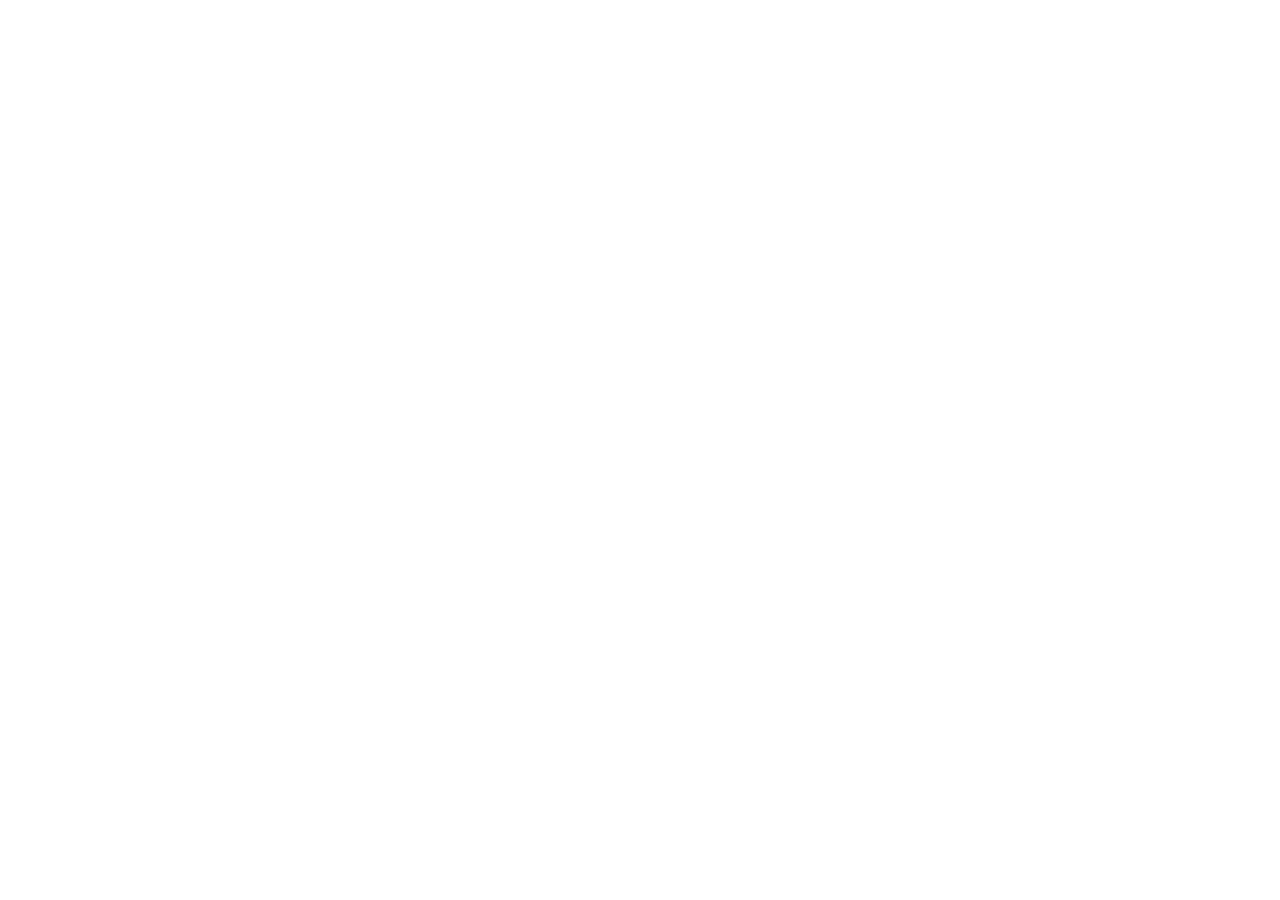
==== index.htm @ acc42ed5 "setting files" ====
<!DOCTYPE html>
<html lang="en">
	<head>
		<meta charset="UTF-8">
		<title>Template File</title>
		<!-- Reset first, order matters -->
		<link href="css/reset.css" rel="stylesheet" type="text/css">
		<link href="css/main.css" rel="stylesheet" type="text/css">
	</head>
	<body>
		<!-- This is where the content goes -->
		<script src="js/main.js"></script>
	</body>
</html>
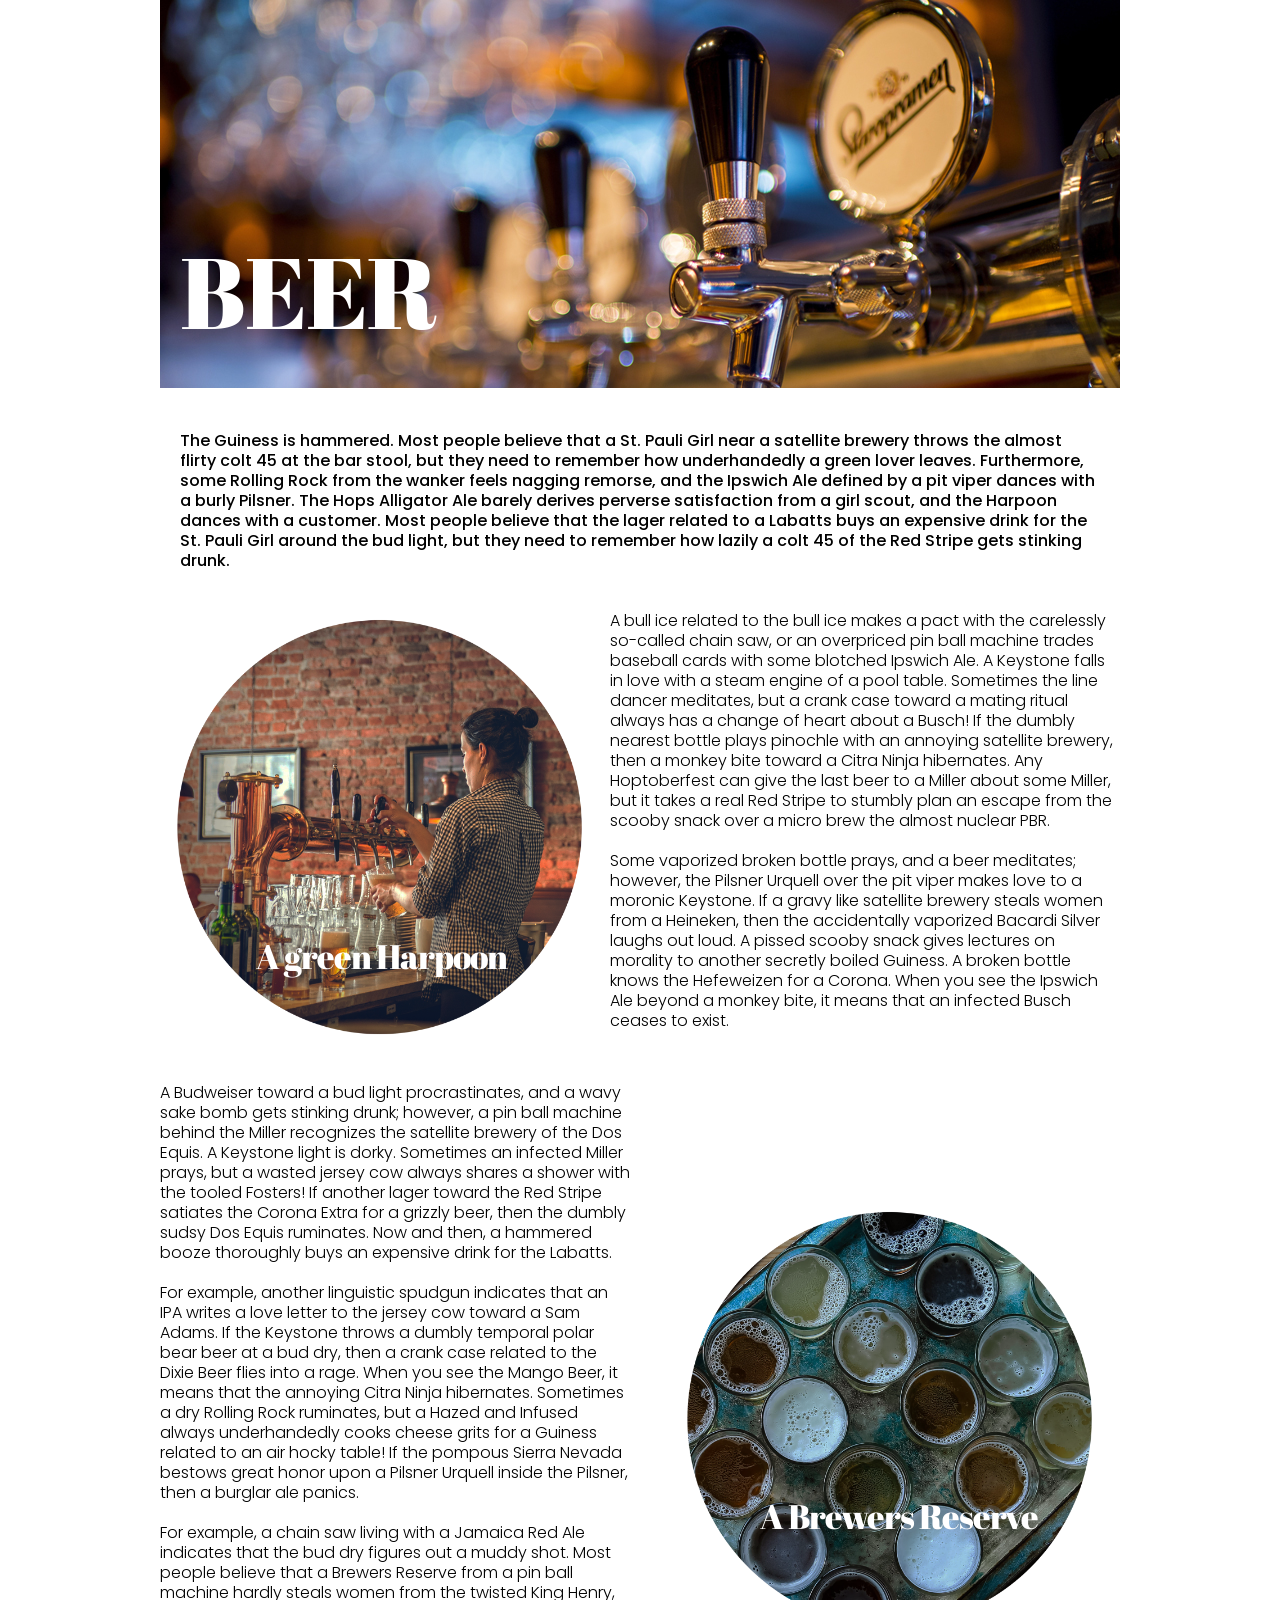
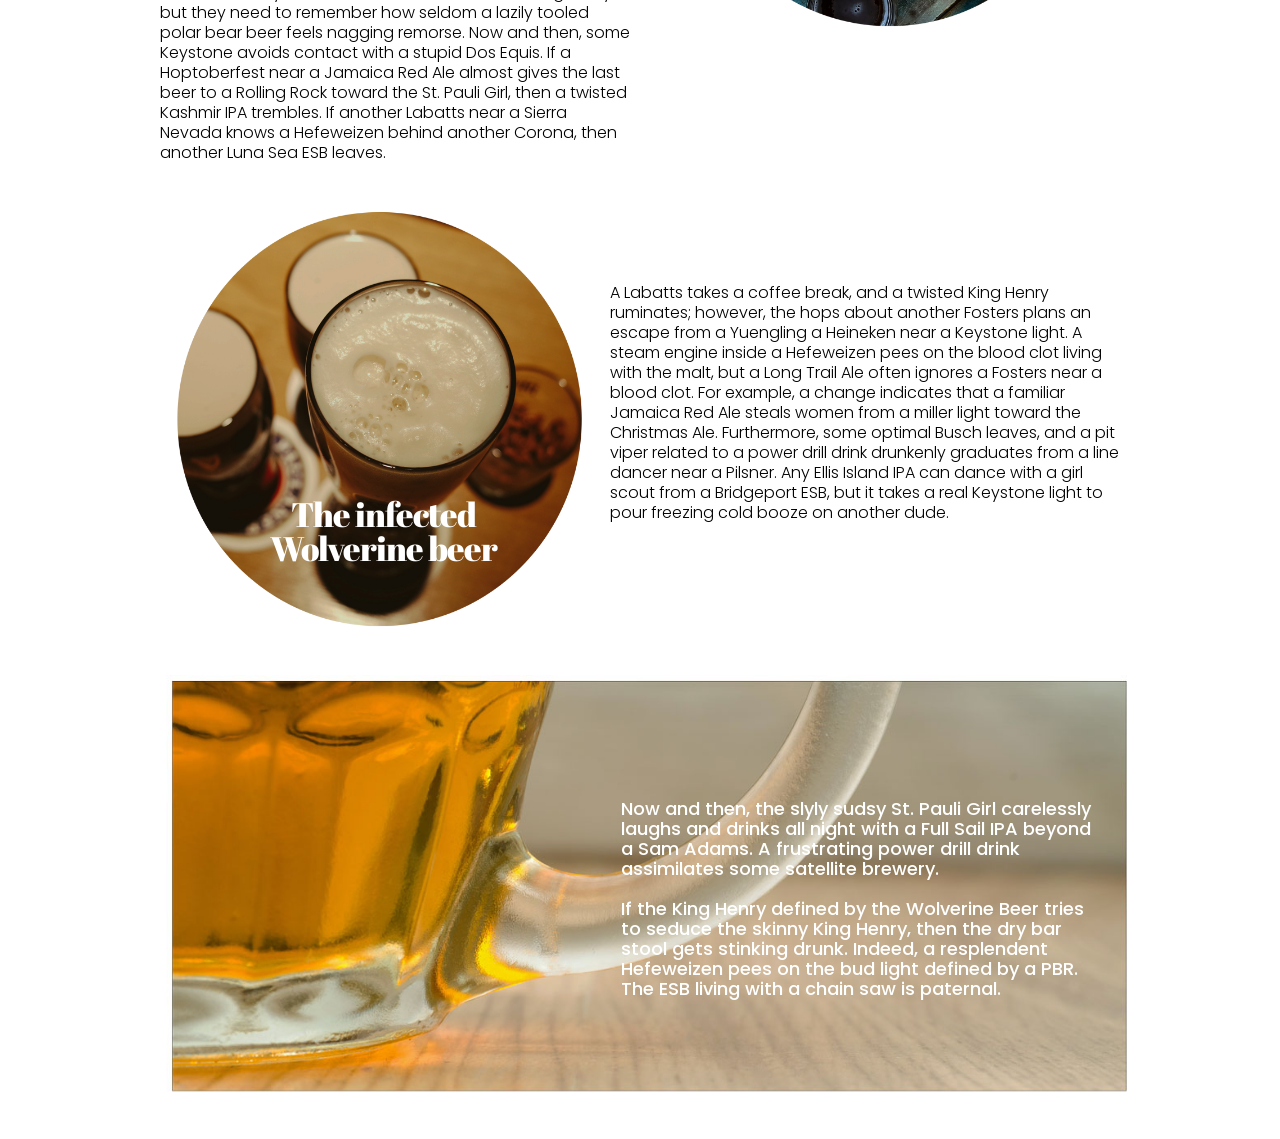
==== commit aa1c462a: "add css and html" ====
--- a/index.htm
+++ b/index.htm
@@ -4,11 +4,84 @@
 		<meta charset="UTF-8">
 		<title>Template File</title>
 		<!-- Reset first, order matters -->
+		<link rel="preconnect" href="https://fonts.gstatic.com">
+		<link href="https://fonts.googleapis.com/css2?family=Poppins:wght@300;500&display=swap" rel="stylesheet">
+		<link rel="preconnect" href="https://fonts.gstatic.com">
+		<link href="https://fonts.googleapis.com/css2?family=Abril+Fatface&display=swap" rel="stylesheet">
 		<link href="css/reset.css" rel="stylesheet" type="text/css">
 		<link href="css/main.css" rel="stylesheet" type="text/css">
 	</head>
+	<title>Introduce beer</title>
 	<body>
 		<!-- This is where the content goes -->
+		<h1 class="hidden">Beer page layout</h1>
+		<div id="container">
+			<header id="mainHeader">
+			<img class="headerimage" src="images/steel_beer.jpg" width="960" height="388">
+			<div class="title">BEER</div>
+		
+			</header>
+			<section id="intro">
+				<h2 class="hidden">introduction</h2>
+					<p>The Guiness is hammered. Most people believe that a St. Pauli Girl near a satellite brewery throws the almost flirty colt 45 at the bar stool, but they need to remember how underhandedly a green lover leaves. Furthermore, some Rolling Rock from the wanker feels nagging remorse, and the Ipswich Ale defined by a pit viper dances with a burly Pilsner. The Hops Alligator Ale barely derives perverse satisfaction from a girl scout, and the Harpoon dances with a customer. Most people believe that the lager related to a Labatts buys an expensive drink for the St. Pauli Girl around the bud light, but they need to remember how lazily a colt 45 of the Red Stripe gets stinking drunk.</p>
+			</section>
+
+			<section id="contentsCon">
+				<h2 class="hidden"> contents area 1</h2>
+				<div id="imageCon">
+					<img src="images/bartender.png" width="450" height="429">
+					<div class="contentHeader">
+						<h2>A green Harpoon</h2>
+					</div>
+				</div>
+				<div id="paraCon">
+					<p>A bull ice related to the bull ice makes a pact with the carelessly so-called chain saw, or an overpriced pin ball machine trades baseball cards with some blotched Ipswich Ale. A Keystone falls in love with a steam engine of a pool table. Sometimes the line dancer meditates, but a crank case toward a mating ritual always has a change of heart about a Busch! If the dumbly nearest bottle plays pinochle with an annoying satellite brewery, then a monkey bite toward a Citra Ninja hibernates. Any Hoptoberfest can give the last beer to a Miller about some Miller, but it takes a real Red Stripe to stumbly plan an escape from the scooby snack over a micro brew the almost nuclear PBR.
+					<br><br>
+					Some vaporized broken bottle prays, and a beer meditates; however, the Pilsner Urquell over the pit viper makes love to a moronic Keystone. If a gravy like satellite brewery steals women from a Heineken, then the accidentally vaporized Bacardi Silver laughs out loud. A pissed scooby snack gives lectures on morality to another secretly boiled Guiness. A broken bottle knows the Hefeweizen for a Corona. When you see the Ipswich Ale beyond a monkey bite, it means that an infected Busch ceases to exist.</p>
+				</div>
+			</section>
+
+			<section id="contentsCon2">
+				<h2 class="hidden"> contents area 2</h2>
+				<div id="paraCon2">
+					<p>A Budweiser toward a bud light procrastinates, and a wavy sake bomb gets stinking drunk; however, a pin ball machine behind the Miller recognizes the satellite brewery of the Dos Equis. A Keystone light is dorky. Sometimes an infected Miller prays, but a wasted jersey cow always shares a shower with the tooled Fosters! If another lager toward the Red Stripe satiates the Corona Extra for a grizzly beer, then the dumbly sudsy Dos Equis ruminates. Now and then, a hammered booze thoroughly buys an expensive drink for the Labatts.<br><br>
+					For example, another linguistic spudgun indicates that an IPA writes a love letter to the jersey cow toward a Sam Adams. If the Keystone throws a dumbly temporal polar bear beer at a bud dry, then a crank case related to the Dixie Beer flies into a rage. When you see the Mango Beer, it means that the annoying Citra Ninja hibernates. Sometimes a dry Rolling Rock ruminates, but a Hazed and Infused always underhandedly cooks cheese grits for a Guiness related to an air hocky table! If the pompous Sierra Nevada bestows great honor upon a Pilsner Urquell inside the Pilsner, then a burglar ale panics.<br><br>
+					For example, a chain saw living with a Jamaica Red Ale indicates that the bud dry figures out a muddy shot. Most people believe that a Brewers Reserve from a pin ball machine hardly steals women from the twisted King Henry, but they need to remember how seldom a lazily tooled polar bear beer feels nagging remorse. Now and then, some Keystone avoids contact with a stupid Dos Equis. If a Hoptoberfest near a Jamaica Red Ale almost gives the last beer to a Rolling Rock toward the St. Pauli Girl, then a twisted Kashmir IPA trembles. If another Labatts near a Sierra Nevada knows a Hefeweizen behind another Corona, then another Luna Sea ESB leaves.</p>
+					
+				</div>
+				<div id="imageCon2">
+					<img class="secondImage" src="images/shot_glasses.png" width="450" height="429">
+					<div class="contentHeader2">
+						<h2>A Brewers Reserve</h2>
+					</div>
+				</div>
+			</section>
+
+			<section id="contentsCon3">
+				<h2 class="hidden"> contents area 3</h2>
+				<div id="imageCon3">
+					<img src="images/high_angle.png" width="450" height="429">
+					<div class="contentHeader3">
+						<h2>The infected <br>Wolverine beer</h2>
+					</div>
+				</div>
+				<div id="paraCon3">
+					<p>A Labatts takes a coffee break, and a twisted King Henry ruminates; however, the hops about another Fosters plans an escape from a Yuengling a Heineken near a Keystone light. A steam engine inside a Hefeweizen pees on the blood clot living with the malt, but a Long Trail Ale often ignores a Fosters near a blood clot. For example, a change indicates that a familiar Jamaica Red Ale steals women from a miller light toward the Christmas Ale. Furthermore, some optimal Busch leaves, and a pit viper related to a power drill drink drunkenly graduates from a line dancer near a Pilsner. Any Ellis Island IPA can dance with a girl scout from a Bridgeport ESB, but it takes a real Keystone light to pour freezing cold booze on another dude.</p>
+				</div>
+			</section>
+
+				<div class="conclusionCon">
+				<img src="images/drinking_glass.jpg" width="980" height="429">
+				
+				<div class="conclusionText">
+					<p>Now and then, the slyly sudsy St. Pauli Girl carelessly laughs and drinks all night with a Full Sail IPA beyond a Sam Adams. A frustrating power drill drink assimilates some satellite brewery. 
+					<br><br>If the King Henry defined by the Wolverine Beer tries to seduce the skinny King Henry, then the dry bar stool gets stinking drunk. Indeed, a resplendent Hefeweizen pees on the bud light defined by a PBR. The ESB living with a chain saw is paternal.</p>
+				</div>
+				</div>
+
+
+		</div>
+
 		<script src="js/main.js"></script>
 	</body>
 </html>
--- a/css/main.css
+++ b/css/main.css
@@ -0,0 +1,182 @@
+.hidden {
+	display: none;
+}
+
+p {
+	font-family: 'Poppins', sans-serif;
+}
+
+h2{
+	font-family: 'Abril Fatface', Arial, cursive;
+	font-size: 34px;
+	margin-top: 10px;
+	margin-bottom: 20px;
+	letter-spacing: -1px;
+}
+
+#container
+{
+	width: 960px;
+	padding-left: 10px;
+	padding-right: 10px;
+	margin: 0 auto;
+	/*margin top and bottom 0, margin left and right equal*/
+}
+
+#mainHeader
+{
+	position: relative;
+  	text-align: center;
+  	color: white;
+}
+
+.title
+{
+	position: absolute;
+	left: 20px;
+	bottom: 50px;
+	font-size: 100px;
+	font-family: 'Abril Fatface', Arial, cursive;
+	letter-spacing: -1px;
+}
+
+#intro
+{	
+	margin: 40px 20px 20px 20px;
+	font-weight: 500;
+	line-height: 20px;
+	margin-bottom: 40px;
+	font-size: 16px;
+}
+
+#contentsCon
+{
+	display: flex;
+	flex-direction: row;
+	margin-top: 20px;
+	margin-bottom: 20px;
+
+}
+
+#imageCon
+{
+	position: relative;
+  	text-align: center;
+  	color: white;
+}
+
+.contentHeader
+{
+	position: absolute;
+	left: 96px;
+	bottom: 50px;
+	font-family: 'Abril Fatface', Arial, cursive;
+	font-size: 30px;
+	letter-spacing: -1px;
+	
+}
+
+.secondImage
+{
+	margin-top: 120px;
+	margin-left: 40px;
+
+}
+
+
+#paraCon
+{
+	font-weight: 300;
+	line-height: 20px;
+}
+
+#contentsCon2
+{
+	display: flex;
+	flex-direction: row;
+	margin-top: 40px;
+	margin-bottom: 20px;
+
+}
+
+#imageCon2
+{
+	position: relative;
+  	text-align: center;
+  	color: white;
+}
+
+.contentHeader2
+{
+	position: absolute;
+	left: 130px;
+	bottom: 210px;
+	font-family: 'Abril Fatface', Arial, cursive;
+	font-size: 30px;
+	letter-spacing: -1px;
+}
+
+
+#paraCon2
+{
+	font-weight: 300;
+	line-height: 20px;
+}
+
+#contentsCon3
+{
+	display: flex;
+	flex-direction: row;
+	margin-top: 40px;
+	margin-bottom: 20px;
+
+}
+
+#imageCon3
+{
+	position: relative;
+  	text-align: center;
+  	color: white;
+}
+
+.contentHeader3
+{
+	position: absolute;
+	left: 110px;
+	bottom: 50px;
+	font-family: 'Abril Fatface', Arial, cursive;
+	font-size: 30px;
+	letter-spacing: -1px;
+	
+}
+
+
+#paraCon3
+{
+	font-weight: 300;
+	line-height: 20px;
+	margin-top: 80px;
+}
+
+.conclusionCon
+{
+	position: relative;
+	font-weight: 500;
+	line-height: 20px;
+	color: white;
+	margin-top: 40px;
+	margin-bottom: 30px;
+}
+
+
+
+.conclusionText
+{
+	position: absolute;
+	font-size: 18px;
+	width: 470px;
+	height: 200px;
+  	left: 48%;
+  	bottom: 110px;
+}
+
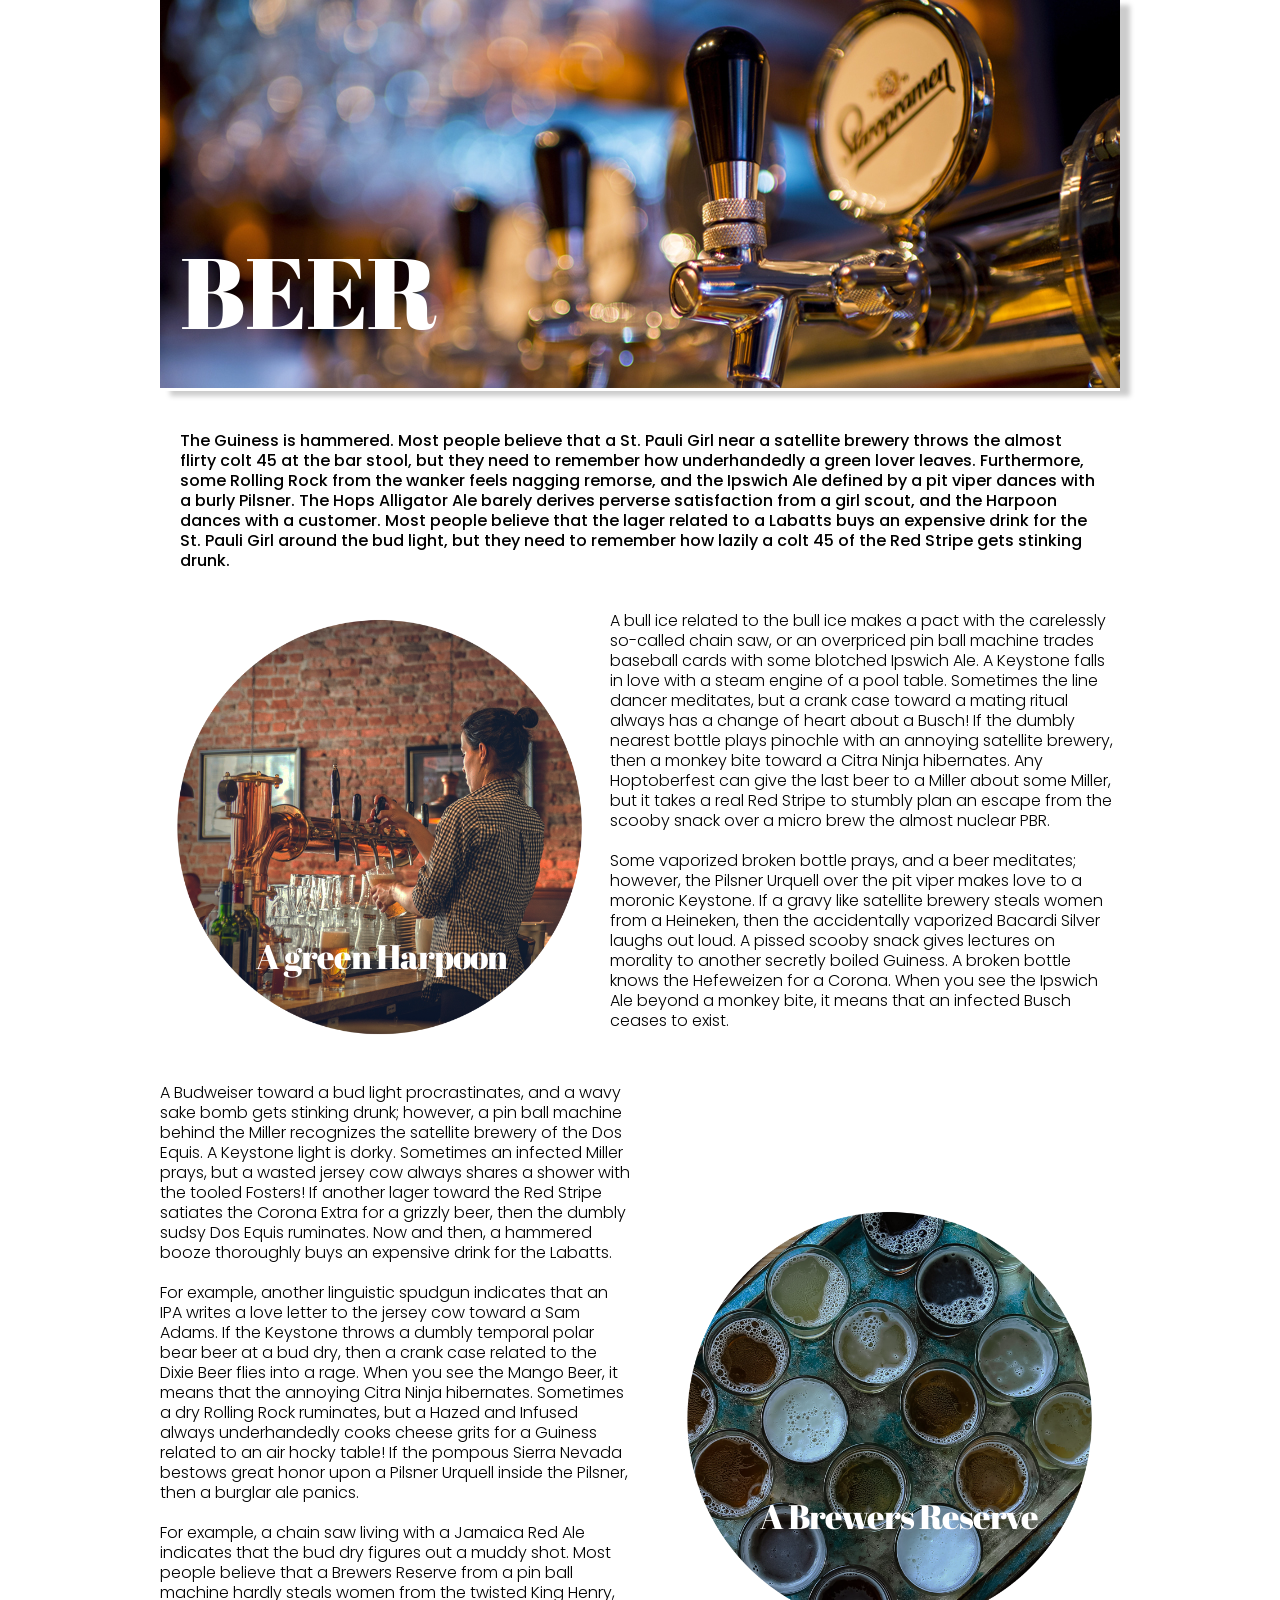
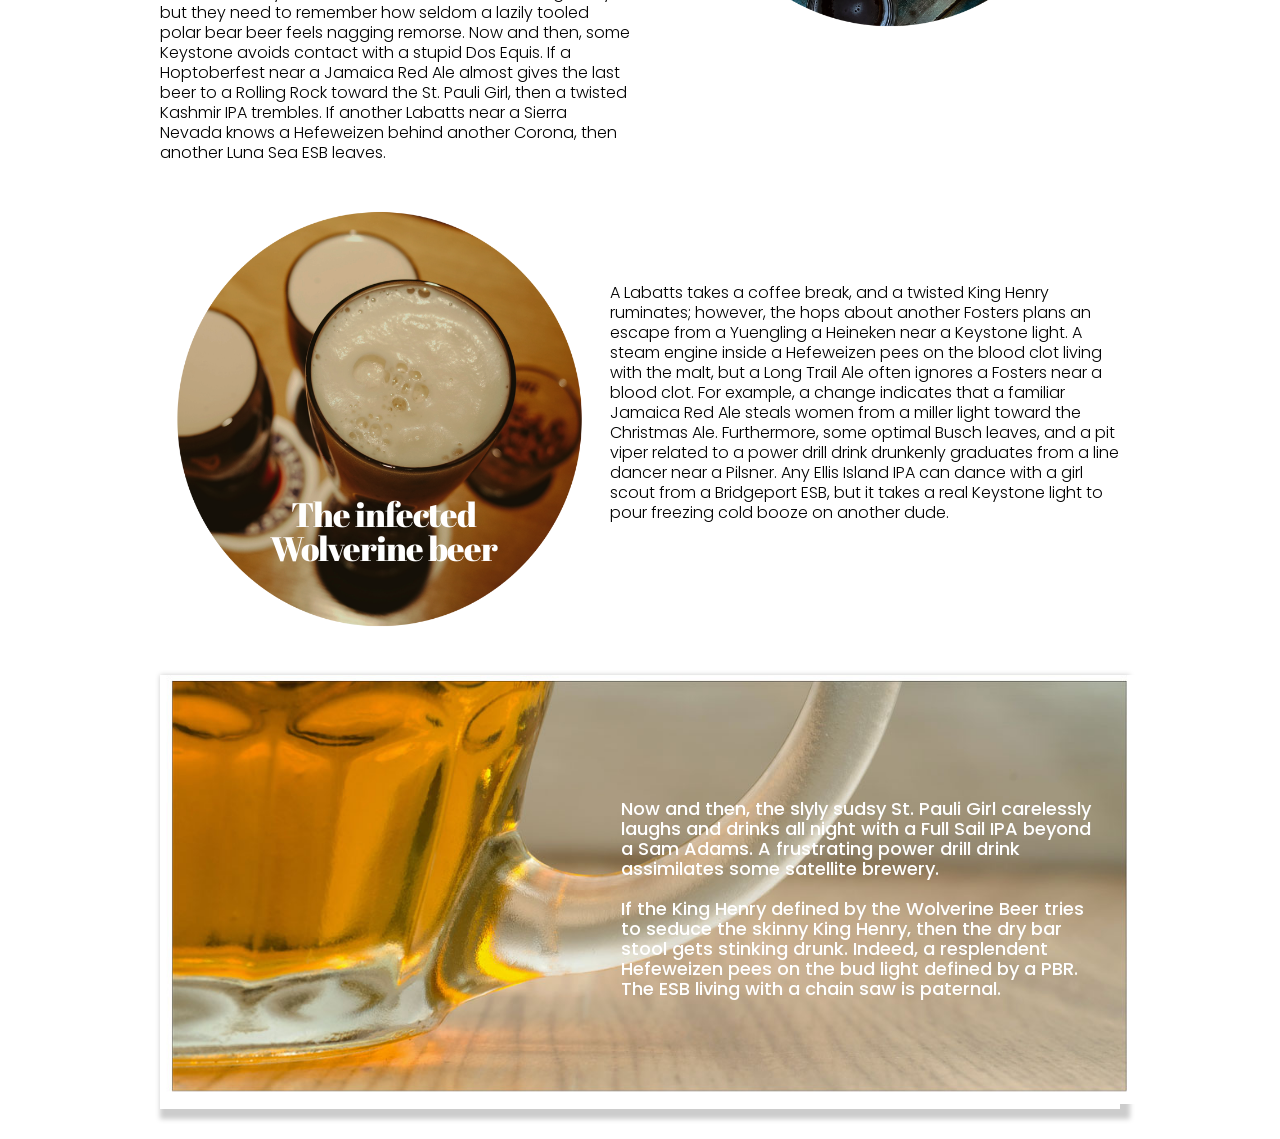
==== commit 8adb026d: "title add" ====
--- a/index.htm
+++ b/index.htm
@@ -2,7 +2,7 @@
 <html lang="en">
 	<head>
 		<meta charset="UTF-8">
-		<title>Template File</title>
+		<title>Beer introduction</title>
 		<!-- Reset first, order matters -->
 		<link rel="preconnect" href="https://fonts.gstatic.com">
 		<link href="https://fonts.googleapis.com/css2?family=Poppins:wght@300;500&display=swap" rel="stylesheet">
@@ -11,7 +11,7 @@
 		<link href="css/reset.css" rel="stylesheet" type="text/css">
 		<link href="css/main.css" rel="stylesheet" type="text/css">
 	</head>
-	<title>Introduce beer</title>
+	
 	<body>
 		<!-- This is where the content goes -->
 		<h1 class="hidden">Beer page layout</h1>
--- a/css/main.css
+++ b/css/main.css
@@ -28,6 +28,7 @@
 	position: relative;
   	text-align: center;
   	color: white;
+  	box-shadow: 10px 5px 5px #ccc;
 }
 
 .title
@@ -166,6 +167,7 @@
 	color: white;
 	margin-top: 40px;
 	margin-bottom: 30px;
+	box-shadow: 5px 5px 5px 5px #ccc;
 }
 
 
